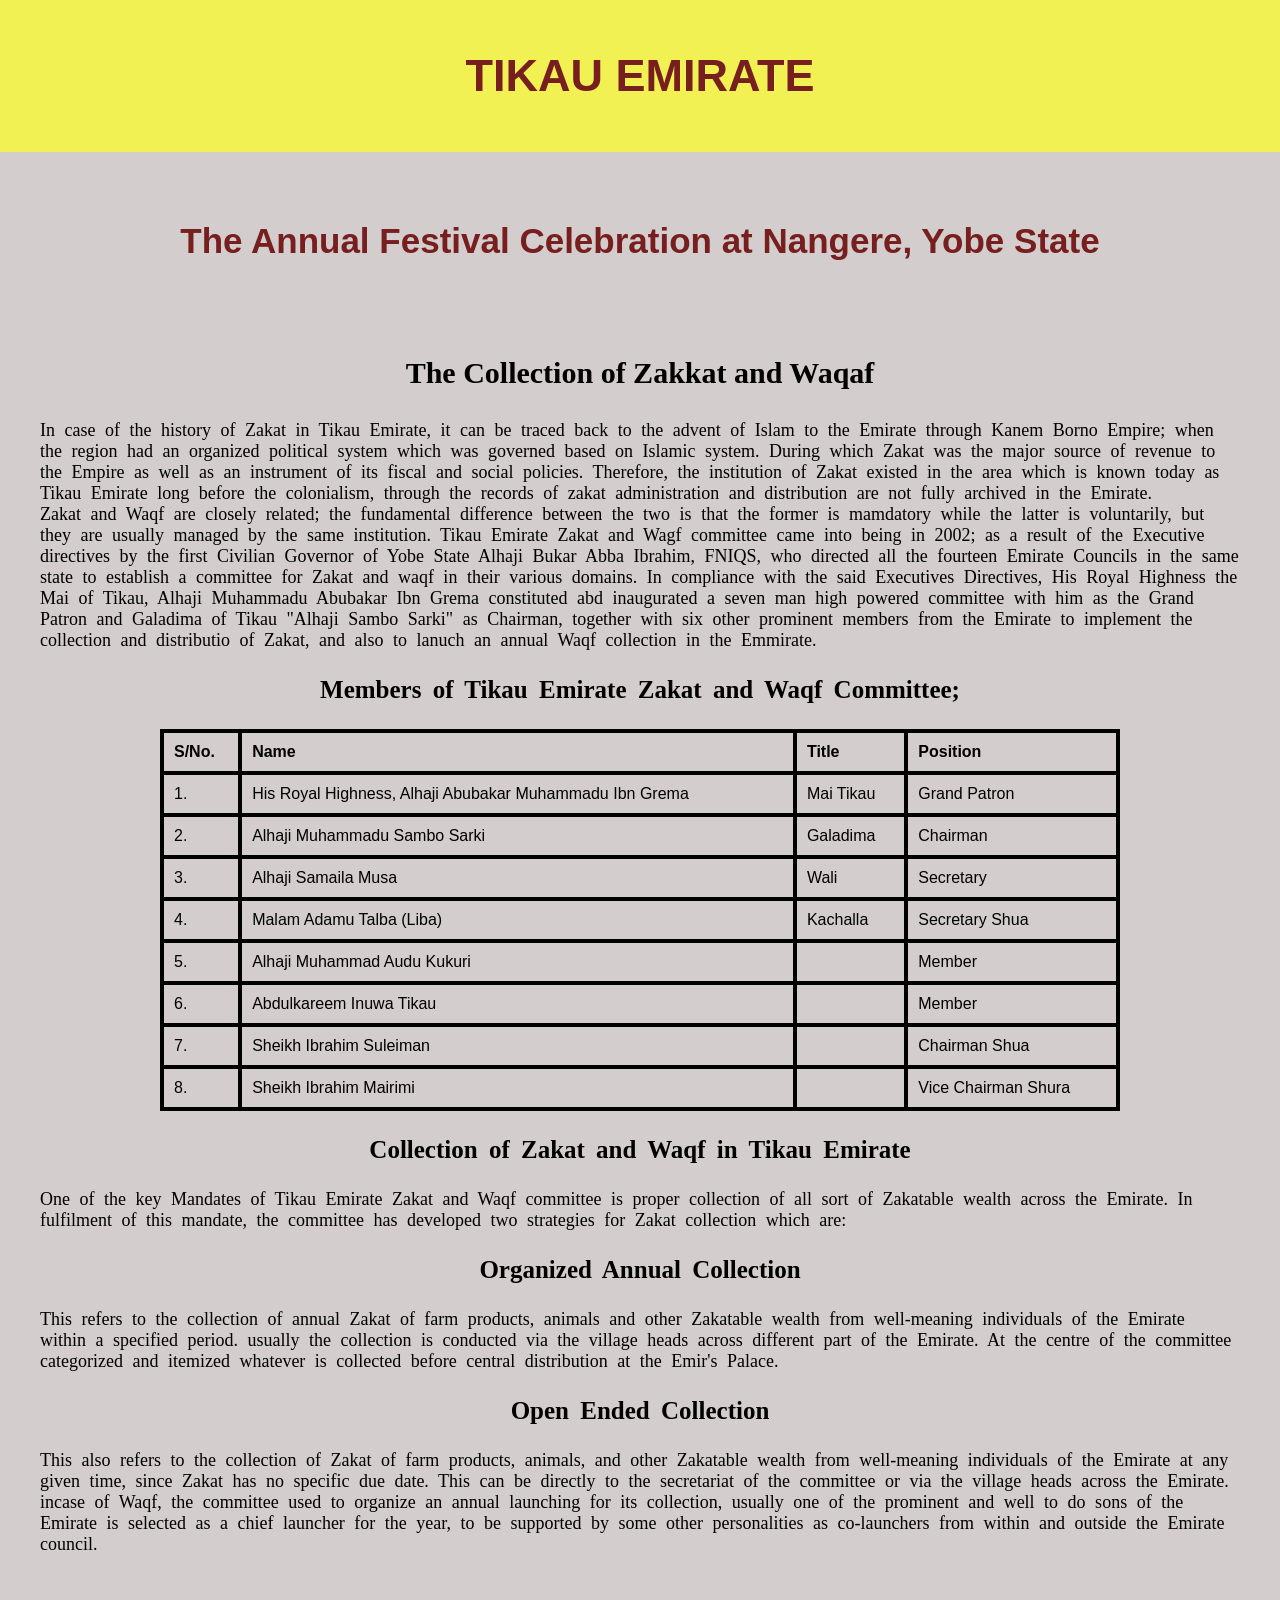
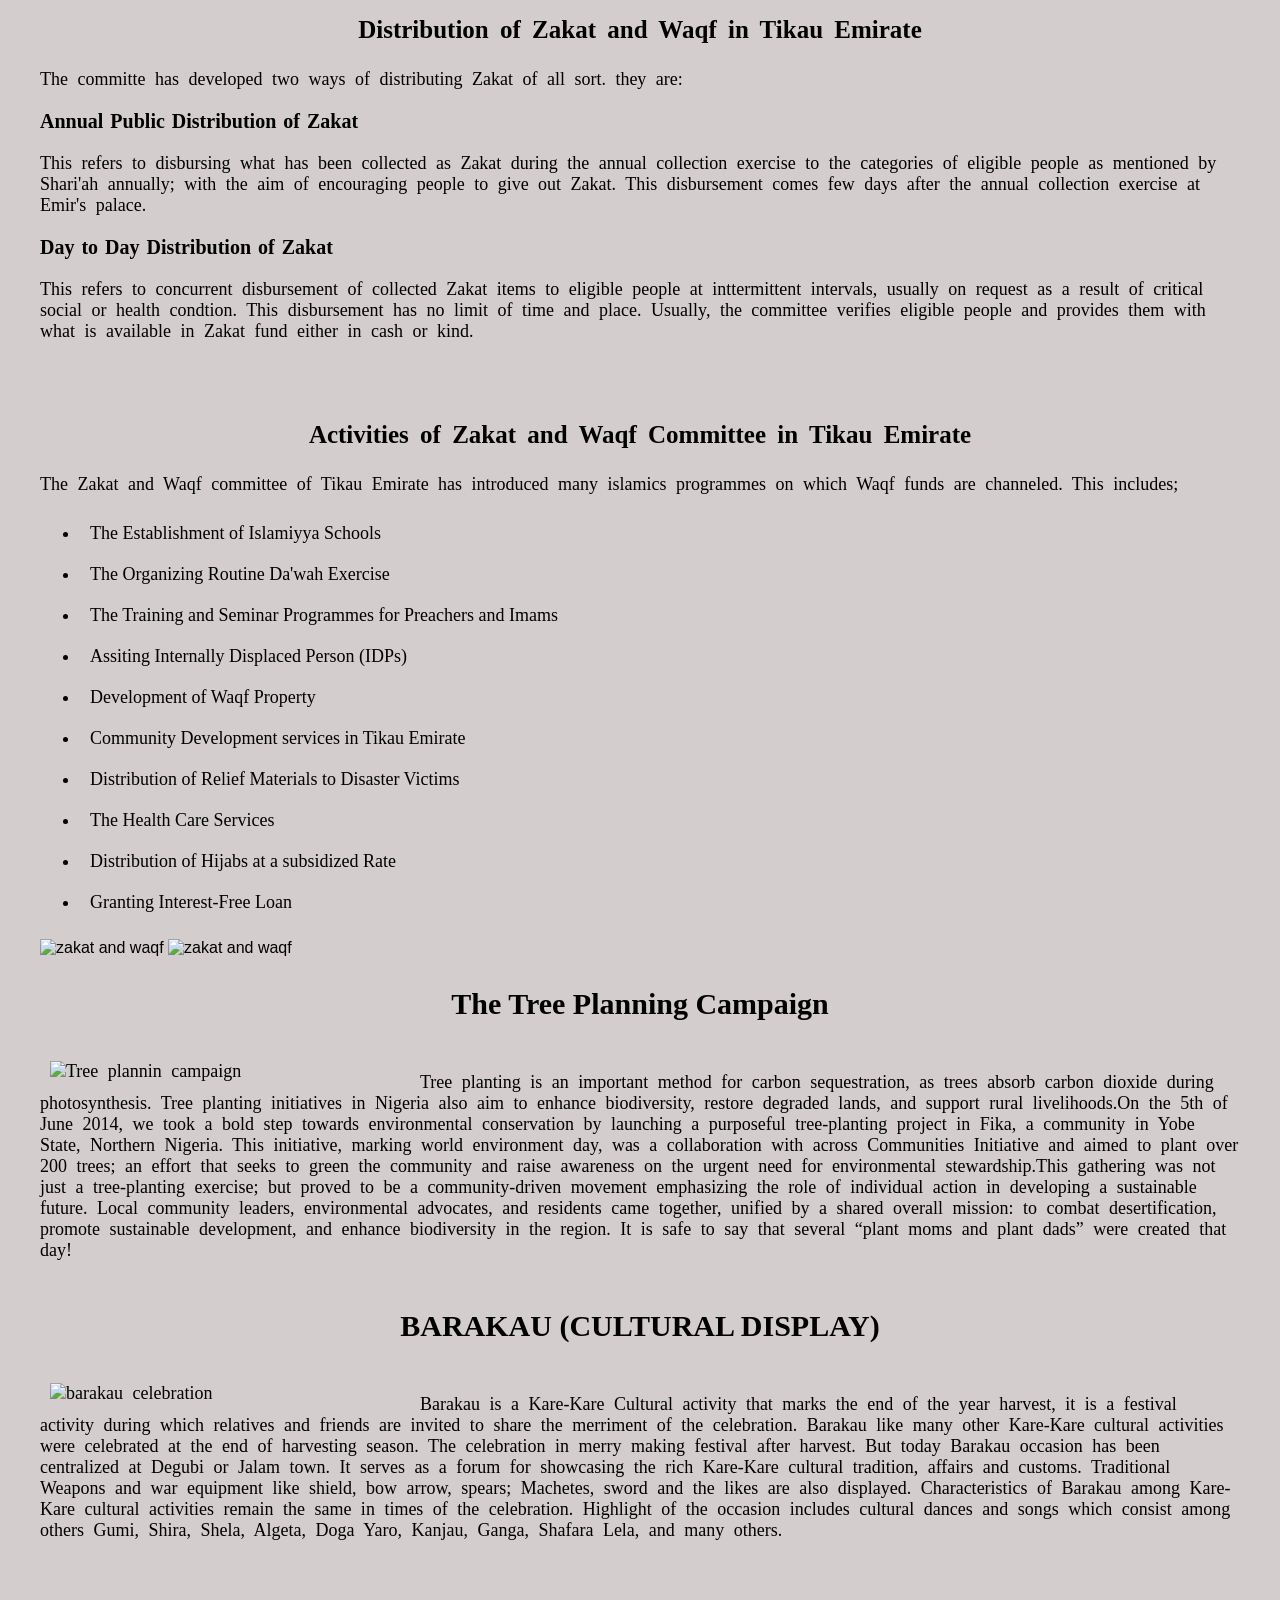
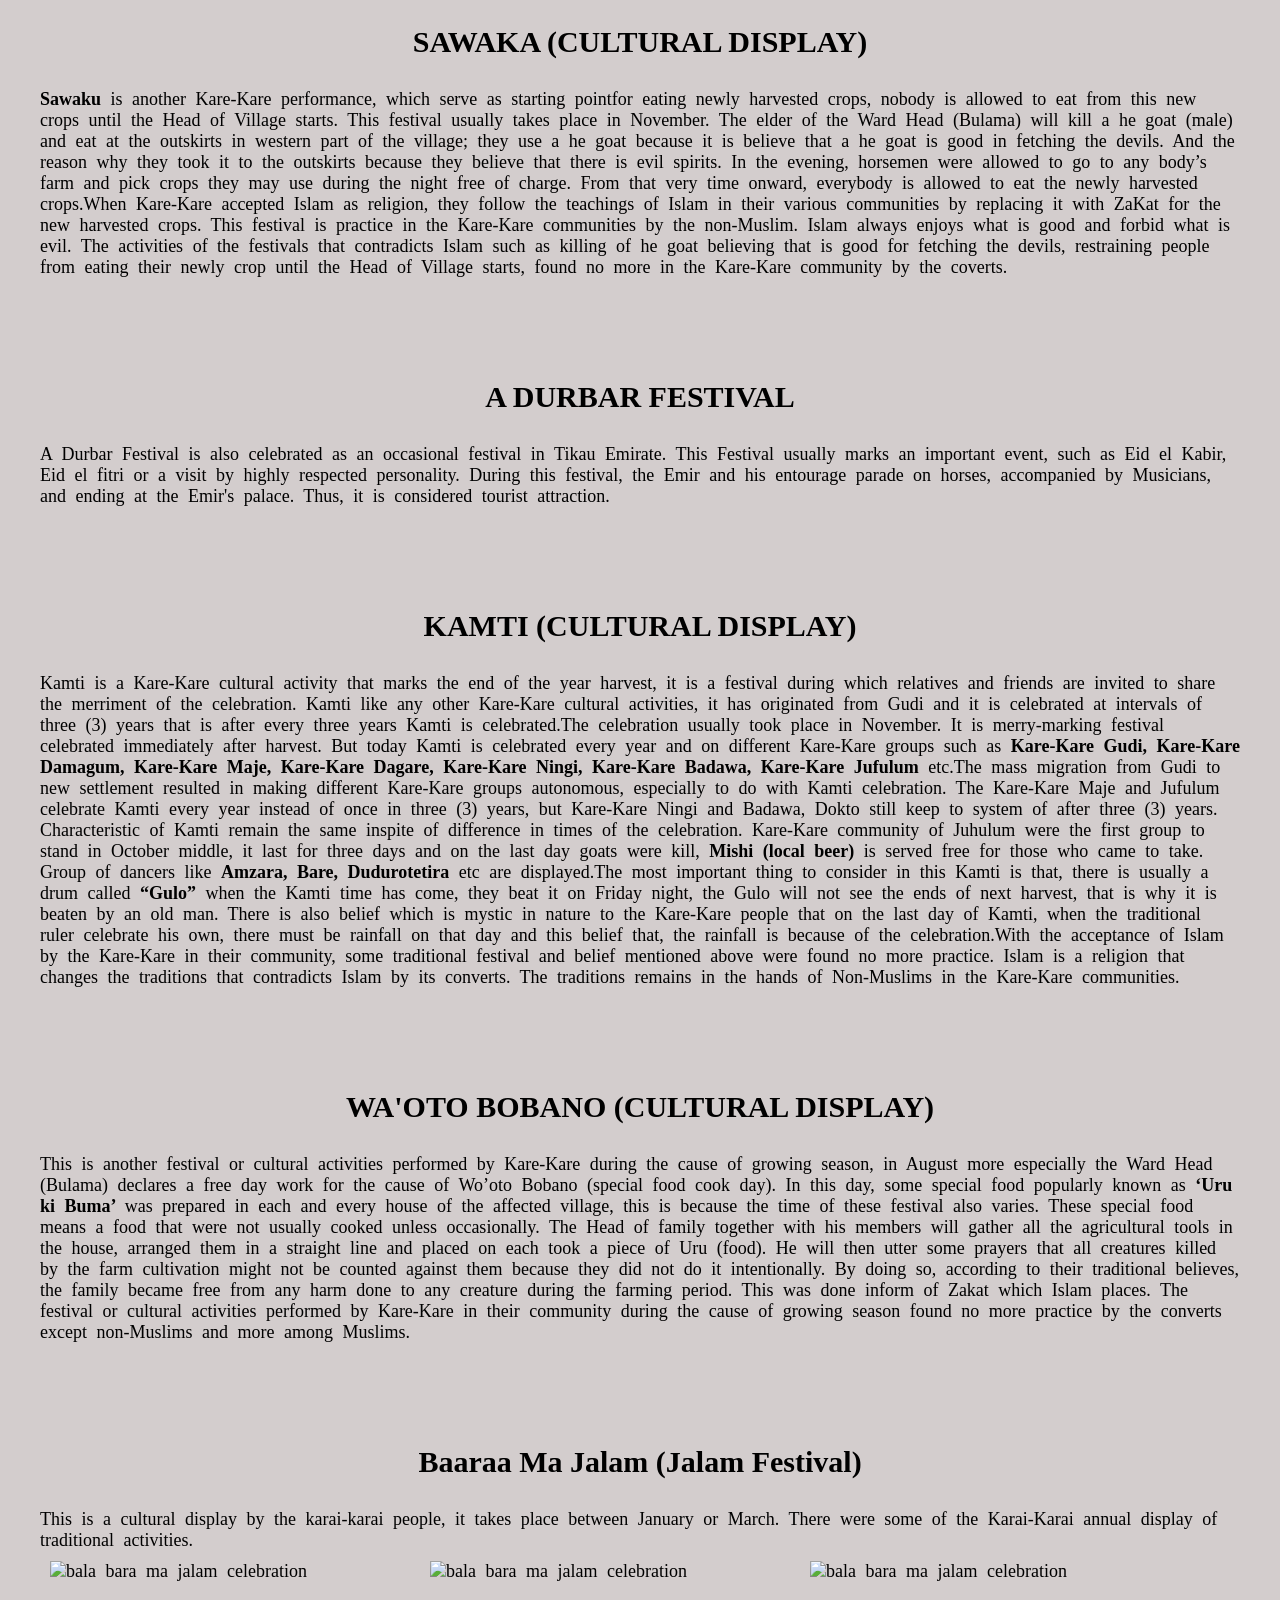
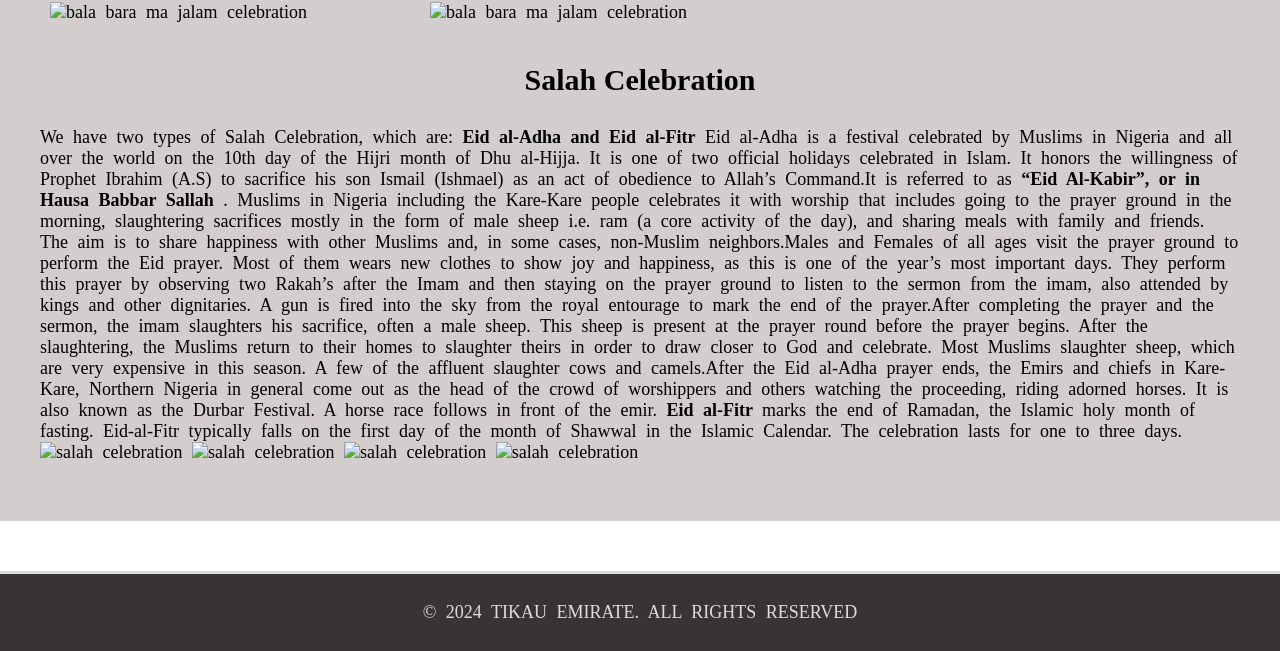
==== festivals.html @ eb9759ce "Add files via upload" ====
<!DOCTYPE html>
<html lang="en">
  <head>
    <meta charset="UTF-8" />
    <meta name="viewport" content="width=device-width, initial-scale=1.0" />
    <title>Tikar Emirate</title>
    <link rel="stylesheet" href="festivals.css" />
  </head>
  <header>
    <h1>TIKAU EMIRATE</h1>
  </header>
  <body>
    <main>
      <h2>The Annual Festival Celebration at Nangere, Yobe State</h2>
      <br />
      <br />
      <h3>The Collection of Zakkat and Waqaf</h3>
      <p>
        In case of the history of Zakat in Tikau Emirate, it can be traced back
        to the advent of Islam to the Emirate through Kanem Borno Empire; when
        the region had an organized political system which was governed based on
        Islamic system. During which Zakat was the major source of revenue to
        the Empire as well as an instrument of its fiscal and social policies.
        Therefore, the institution of Zakat existed in the area which is known
        today as Tikau Emirate long before the colonialism, through the records
        of zakat administration and distribution are not fully archived in the
        Emirate.
        <br />
        Zakat and Waqf are closely related; the fundamental difference between
        the two is that the former is mamdatory while the latter is voluntarily,
        but they are usually managed by the same institution. Tikau Emirate
        Zakat and Wagf committee came into being in 2002; as a result of the
        Executive directives by the first Civilian Governor of Yobe State Alhaji
        Bukar Abba Ibrahim, FNIQS, who directed all the fourteen Emirate
        Councils in the same state to establish a committee for Zakat and waqf
        in their various domains. In compliance with the said Executives
        Directives, His Royal Highness the Mai of Tikau, Alhaji Muhammadu
        Abubakar Ibn Grema constituted abd inaugurated a seven man high powered
        committee with him as the Grand Patron and Galadima of Tikau "Alhaji
        Sambo Sarki" as Chairman, together with six other prominent members from
        the Emirate to implement the collection and distributio of Zakat, and
        also to lanuch an annual Waqf collection in the Emmirate.
        <table border="1">
            <p class="waqf"><b>Members of Tikau Emirate Zakat and Waqf Committee;</b></p>
            <tr>
                <td><b>S/No.</b></td>
                <td><b>Name</b></td>
                <td><b>Title</b></td>
                <td><b>Position</b></td>
            </tr>
            <tr>
                <td> 1. </td>
                <td> His Royal Highness, Alhaji Abubakar Muhammadu Ibn Grema</td>
                <td> Mai Tikau </td>
                <td> Grand Patron </td>
            </tr>
            <tr>
                <td> 2. </td>
                <td> Alhaji Muhammadu Sambo Sarki </td>
                <td> Galadima </td>
                <td> Chairman </td>
            </tr>
            <tr>
                <td> 3. </td>
                <td> Alhaji Samaila Musa </td>
                <td> Wali</td>
                <td> Secretary </td>
            </tr>
            <tr>
                <td> 4. </td>
                <td> Malam Adamu Talba (Liba) </td>
                <td> Kachalla </td>
                <td> Secretary Shua </td>
            </tr>
            <tr>
                <td> 5. </td>
                <td> Alhaji Muhammad Audu Kukuri </td>
                <td></td>
                <td>Member</td>
            </tr>
            <tr>
                <td> 6. </td>
                <td> Abdulkareem Inuwa Tikau </td>
                <td></td>
                <td> Member </td>
            </tr>
            <tr> 
                <td> 7. </td>
                <td> Sheikh Ibrahim Suleiman </td>
                <td></td>
                <td> Chairman Shua</td>
            </tr>
            <tr>
                <td> 8. </td>
                <td> Sheikh Ibrahim Mairimi </td>
                <td></td>
                <td> Vice Chairman Shura</td>
            </tr>
            
        </table>
        <p class="waqf"> <b> Collection of Zakat and Waqf in Tikau Emirate</b></p>
        <p>
        One of the key Mandates of Tikau Emirate Zakat and Waqf committee is proper 
        collection of all sort of Zakatable wealth across the Emirate.
        In fulfilment of this mandate, the committee has developed two strategies for Zakat collection
        which are:
       </p> 
        <p class="waqf"><b> Organized Annual Collection</b></p>
        <p>
        This refers to the collection of annual Zakat of farm products, animals and other Zakatable 
        wealth from well-meaning individuals of the Emirate within a specified period. usually the 
        collection is conducted via the village heads across different part of the Emirate. At the centre 
        of the committee categorized and itemized whatever is collected before central distribution at the Emir's Palace.
        </p>
        <p class="waqf"><b>Open Ended Collection</b></p>
        <p>
        This also refers to the collection of Zakat of farm products, animals, and other Zakatable wealth from 
        well-meaning individuals of the Emirate at any given time, since Zakat has no specific due date. This can 
        be directly to the secretariat of the committee or via the village heads across the Emirate.
        incase of Waqf, the committee used to organize an annual launching for its collection, usually one of the 
        prominent and well to do sons of the Emirate is selected as a chief launcher for the year, to be supported 
        by some other personalities as co-launchers from within and outside the Emirate council.
        </p>
      <br>
      <p class="waqf"><b> Distribution of Zakat and Waqf in Tikau Emirate </b></p>
      <p>
       The committe has developed two ways of distributing Zakat of all sort. they are:
       </p>
       <p class="waqf2"><b> Annual Public Distribution of Zakat </b></p>
       <p>
       This refers to disbursing what has been collected as Zakat during the annual collection exercise to the 
       categories of eligible people as mentioned by Shari'ah annually; with the aim of encouraging people to give
       out Zakat. This disbursement comes few days after the annual collection exercise at Emir's palace.
       </p>
       <p class="waqf2"><b>Day to Day Distribution of Zakat </b></p>
       <p>
       This refers to concurrent disbursement of collected Zakat items to eligible people at inttermittent 
       intervals, usually on request as a result of critical social or health condtion. This disbursement has no limit of time and place.
       Usually, the committee verifies eligible people and provides them with what is available in Zakat fund either in cash or kind.
       </p>
       <br>
       <br>
       <p class="waqf"><b> Activities of Zakat and Waqf Committee in Tikau Emirate </b></p>
       <p>
       The Zakat and Waqf committee of Tikau Emirate has introduced many islamics programmes on which Waqf funds
       are channeled. This includes;
       </p>
       <ul>
        <li> The Establishment of Islamiyya Schools </li>
        <li> The Organizing Routine Da'wah Exercise </li>
        <li> The Training and Seminar Programmes for Preachers and Imams</li>
        <li> Assiting Internally Displaced Person (IDPs) </li>
        <li> Development of Waqf Property </li>
        <li> Community Development services in Tikau Emirate</li>
        <li>Distribution of Relief Materials to Disaster Victims</li>
        <li> The Health Care Services </li>
        <li> Distribution of Hijabs at a subsidized Rate</li>
        <li> Granting Interest-Free Loan </li>
       </ul>
       <img src="images/zakat 3.jpg" alt="zakat and waqf">
       <img src="images/zakat4.jpg" alt="zakat and waqf">
      </p>
      <div class="clr"></div>
      <h3>The Tree Planning Campaign</h3>
      <p>
        <img
          class="tree"
          src="eduimage/tree.jpg"
          alt=" Tree plannin campaign"
        />
        <br />
        Tree planting is an important method for carbon sequestration, as trees
        absorb carbon dioxide during photosynthesis. Tree planting initiatives
        in Nigeria also aim to enhance biodiversity, restore degraded lands, and
        support rural livelihoods.On the 5th of June 2014, we took a bold step
        towards environmental conservation by launching a purposeful
        tree-planting project in Fika, a community in Yobe State, Northern
        Nigeria. This initiative, marking world environment day, was a
        collaboration with across Communities Initiative and aimed to plant over
        200 trees; an effort that seeks to green the community and raise
        awareness on the urgent need for environmental stewardship.This
        gathering was not just a tree-planting exercise; but proved to be a
        community-driven movement emphasizing the role of individual action in
        developing a sustainable future. Local community leaders, environmental
        advocates, and residents came together, unified by a shared overall
        mission: to combat desertification, promote sustainable development, and
        enhance biodiversity in the region. It is safe to say that several
        “plant moms and plant dads” were created that day!
        <br />
      </p>
      <div class="clr"></div>
      <h3>BARAKAU (CULTURAL DISPLAY)</h3>
      <p>
        <img
          class="tree"
          src="eduimage/barakau.jpg"
          alt="barakau celebration"
        />
        <br />
        Barakau is a Kare-Kare Cultural activity that marks the end of the year
        harvest, it is a festival activity during which relatives and friends
        are invited to share the merriment of the celebration. Barakau like many
        other Kare-Kare cultural activities were celebrated at the end of
        harvesting season. The celebration in merry making festival after
        harvest. But today Barakau occasion has been centralized at Degubi or
        Jalam town. It serves as a forum for showcasing the rich Kare-Kare
        cultural tradition, affairs and customs. Traditional Weapons and war
        equipment like shield, bow arrow, spears; Machetes, sword and the likes
        are also displayed. Characteristics of Barakau among Kare-Kare cultural
        activities remain the same in times of the celebration. Highlight of the
        occasion includes cultural dances and songs which consist among others
        Gumi, Shira, Shela, Algeta, Doga Yaro, Kanjau, Ganga, Shafara Lela, and
        many others.
      </p>
      <br />
      <br />
      <h3>SAWAKA (CULTURAL DISPLAY)</h3>
      <p>
        <b>Sawaku</b> is another Kare-Kare performance, which serve as starting
        pointfor eating newly harvested crops, nobody is allowed to eat from
        this new crops until the Head of Village starts. This festival usually
        takes place in November. The elder of the Ward Head (Bulama) will kill a
        he goat (male) and eat at the outskirts in western part of the village;
        they use a he goat because it is believe that a he goat is good in
        fetching the devils. And the reason why they took it to the outskirts
        because they believe that there is evil spirits. In the evening,
        horsemen were allowed to go to any body’s farm and pick crops they may
        use during the night free of charge. From that very time onward,
        everybody is allowed to eat the newly harvested crops.When Kare-Kare
        accepted Islam as religion, they follow the teachings of Islam in their
        various communities by replacing it with ZaKat for the new harvested
        crops. This festival is practice in the Kare-Kare communities by the
        non-Muslim. Islam always enjoys what is good and forbid what is evil.
        The activities of the festivals that contradicts Islam such as killing
        of he goat believing that is good for fetching the devils, restraining
        people from eating their newly crop until the Head of Village starts,
        found no more in the Kare-Kare community by the coverts.
      </p>
      <br />
      <br />
      <br />
      <h3>A DURBAR FESTIVAL </h3>
      <P>
        A Durbar Festival is also celebrated as an occasional festival in Tikau Emirate.
        This Festival usually marks an important event, such as Eid el Kabir, Eid el fitri 
        or a  visit by highly respected personality. During this festival, the Emir and his entourage
        parade on horses, accompanied by Musicians, and ending at the Emir's palace. Thus, it is considered
        tourist attraction.
      </p>
      <br />
      <br />
      <br />
      <h3>KAMTI (CULTURAL DISPLAY)</h3>
      <p>
        Kamti is a Kare-Kare cultural activity that marks the end of the year
        harvest, it is a festival during which relatives and friends are invited
        to share the merriment of the celebration. Kamti like any other
        Kare-Kare cultural activities, it has originated from Gudi and it is
        celebrated at intervals of three (3) years that is after every three
        years Kamti is celebrated.The celebration usually took place in
        November. It is merry-marking festival celebrated immediately after
        harvest. But today Kamti is celebrated every year and on different
        Kare-Kare groups such as
        <b
          >Kare-Kare Gudi, Kare-Kare Damagum, Kare-Kare Maje, Kare-Kare Dagare,
          Kare-Kare Ningi, Kare-Kare Badawa, Kare-Kare Jufulum </b
        >etc.The mass migration from Gudi to new settlement resulted in making
        different Kare-Kare groups autonomous, especially to do with Kamti
        celebration. The Kare-Kare Maje and Jufulum celebrate Kamti every year
        instead of once in three (3) years, but Kare-Kare Ningi and Badawa,
        Dokto still keep to system of after three (3) years. Characteristic of
        Kamti remain the same inspite of difference in times of the celebration.
        Kare-Kare community of Juhulum were the first group to stand in October
        middle, it last for three days and on the last day goats were kill,<b>
          Mishi (local beer)</b
        >
        is served free for those who came to take. Group of dancers like
        <b>Amzara, Bare, Dudurotetira </b> etc are displayed.The most important
        thing to consider in this Kamti is that, there is usually a drum called
        <b>“Gulo”</b> when the Kamti time has come, they beat it on Friday
        night, the Gulo will not see the ends of next harvest, that is why it is
        beaten by an old man. There is also belief which is mystic in nature to
        the Kare-Kare people that on the last day of Kamti, when the traditional
        ruler celebrate his own, there must be rainfall on that day and this
        belief that, the rainfall is because of the celebration.With the
        acceptance of Islam by the Kare-Kare in their community, some
        traditional festival and belief mentioned above were found no more
        practice. Islam is a religion that changes the traditions that
        contradicts Islam by its converts. The traditions remains in the hands
        of Non-Muslims in the Kare-Kare communities.
        <img src="" alt="" />
      </p>
      <br />
      <br />
      <br />
      <h3>WA'OTO BOBANO (CULTURAL DISPLAY)</h3>
      <p>
        This is another festival or cultural activities performed by Kare-Kare
        during the cause of growing season, in August more especially the Ward
        Head (Bulama) declares a free day work for the cause of Wo’oto Bobano
        (special food cook day). In this day, some special food popularly known
        as <b>‘Uru ki Buma’ </b> was prepared in each and every house of the
        affected village, this is because the time of these festival also
        varies. These special food means a food that were not usually cooked
        unless occasionally. The Head of family together with his members will
        gather all the agricultural tools in the house, arranged them in a
        straight line and placed on each took a piece of Uru (food). He will
        then utter some prayers that all creatures killed by the farm
        cultivation might not be counted against them because they did not do it
        intentionally. By doing so, according to their traditional believes, the
        family became free from any harm done to any creature during the farming
        period. This was done inform of Zakat which Islam places. The festival
        or cultural activities performed by Kare-Kare in their community during
        the cause of growing season found no more practice by the converts
        except non-Muslims and more among Muslims.
      </p>
      <br />
      <br />
      <br />
      <h3>Baaraa Ma Jalam (Jalam Festival)</h3>
      <p>
        This is a cultural display by the karai-karai people, it takes place
        between January or March. There were some of the Karai-Karai annual display of traditional activities.
        <br />
        <img
          class="tree"
          src="eduimage/bala1.jpg"
          alt="bala bara ma jalam celebration"
        />
        <img
          class="tree"
          src="eduimage/bala2.jpg"
          alt="bala bara ma jalam celebration"
        />
        <img
          class="tree"
          src="eduimage/bala3.jpg"
          alt="bala bara ma jalam celebration"
        />
        <img
          class="tree"
          src="eduimage/bala5.jpg"
          alt="bala bara ma jalam celebration"
        />
        <img
          class="tree"
          src="eduimage/bala6.jpg"
          alt="bala bara ma jalam celebration"
        />
      </p>
      <div class="clr"></div>
      <h3>Salah Celebration</h3>
      <p>
        We have two types of Salah Celebration, which are:
        <b>Eid al-Adha and Eid al-Fitr</b>
        Eid al-Adha is a festival celebrated by Muslims in Nigeria and all over
        the world on the 10th day of the Hijri month of Dhu al-Hijja. It is one
        of two official holidays celebrated in Islam. It honors the willingness
        of Prophet Ibrahim (A.S) to sacrifice his son Ismail (Ishmael) as an act
        of obedience to Allah’s Command.It is referred to as
        <b> “Eid Al-Kabir”, or in Hausa Babbar Sallah </b>. Muslims in Nigeria
        including the Kare-Kare people celebrates it with worship that includes
        going to the prayer ground in the morning, slaughtering sacrifices
        mostly in the form of male sheep i.e. ram (a core activity of the day),
        and sharing meals with family and friends. The aim is to share happiness
        with other Muslims and, in some cases, non-Muslim neighbors.Males and
        Females of all ages visit the prayer ground to perform the Eid prayer.
        Most of them wears new clothes to show joy and happiness, as this is one
        of the year’s most important days. They perform this prayer by observing
        two Rakah’s after the Imam and then staying on the prayer ground to
        listen to the sermon from the imam, also attended by kings and other
        dignitaries. A gun is fired into the sky from the royal entourage to
        mark the end of the prayer.After completing the prayer and the sermon,
        the imam slaughters his sacrifice, often a male sheep. This sheep is
        present at the prayer round before the prayer begins. After the
        slaughtering, the Muslims return to their homes to slaughter theirs in
        order to draw closer to God and celebrate. Most Muslims slaughter sheep,
        which are very expensive in this season. A few of the affluent slaughter
        cows and camels.After the Eid al-Adha prayer ends, the Emirs and chiefs
        in Kare-Kare, Northern Nigeria in general come out as the head of the
        crowd of worshippers and others watching the proceeding, riding adorned
        horses. It is also known as the Durbar Festival. A horse race follows in
        front of the emir.<b> Eid al-Fitr </b> marks the end of Ramadan, the
        Islamic holy month of fasting. Eid-al-Fitr typically falls on the first
        day of the month of Shawwal in the Islamic Calendar. The celebration
        lasts for one to three days.
        <br />
        <im src="images/salatim1.jpg"alt="salah clebration"/>
        <img src="images/salahim.jpg" alt="salah celebration" />
        <img src="images/salahim3.jpg" alt="salah celebration" />
        <img src="images/salahim4.jpg" alt="salah celebration" />
        <img src="images/salahim6.jpg" alt="salah celebration" />
      </p>
    </main>
    <footer>
      <p>&copy; 2024 TIKAU EMIRATE. ALL RIGHTS RESERVED</p>
    </footer>
  </body>
</html>
---- festivals.css ----
body {
  font-family: sans-serif;
  margin: 0;
  padding: 0;
}
header {
  background-color: rgb(241, 241, 83);
  color: #771e1e;
  padding: 20px;
  text-align: center;
}
h1 {
  font-weight: 300%;
  color: #771e1e;
  font-size: 45px;
}
h2 {
  color: #771e1e;
  font-size: 35px;
  text-align: center;
}
h3 {
  font-size: 30px;
  text-align: center;
  font-family: Georgia, "Times New Roman", Times, serif;
}

p {
  font-size: 18px;
  font-family: "Times New Roman", Times, serif;
  word-spacing: 5px;
}
main {
  background-color: rgb(211, 205, 205);
  padding: 40px;
  margin-bottom: 50px;
}
img {
  width: 40%;
  height: auto;
}
table {
  border-collapse: collapse;
  border: 3px solid black;
  width: 80%;
  margin: 20px auto;
}
th,
td {
  border: 4px solid black;
  padding: 10px;
  text-align: left;
  font-size: 16px;
  font-family: Verdana, Geneva, Tahoma, sans-serif;
}
th {
  background-color: #f0f0f0;
}
ul li {
  font-size: 18px;
  font-family: "Times New Roman", Times, serif;
  padding: 10px;
}
.waqf {
  font-size: 25px;
  text-align: center;
}
.waqf2 {
  font-size: 20px;
  word-spacing: 2px;
}
.clr {
  clear: both;
}
.tree {
  width: 30%;
  height: auto;
  float: left;
  padding: 10px;
}

footer {
  background-color: #383434;
  padding: 10px;
  border-top: 3px solid #ddd;
  clear: both;
  text-align: center;
  color: #ddd;
  font-size: 19x;
}
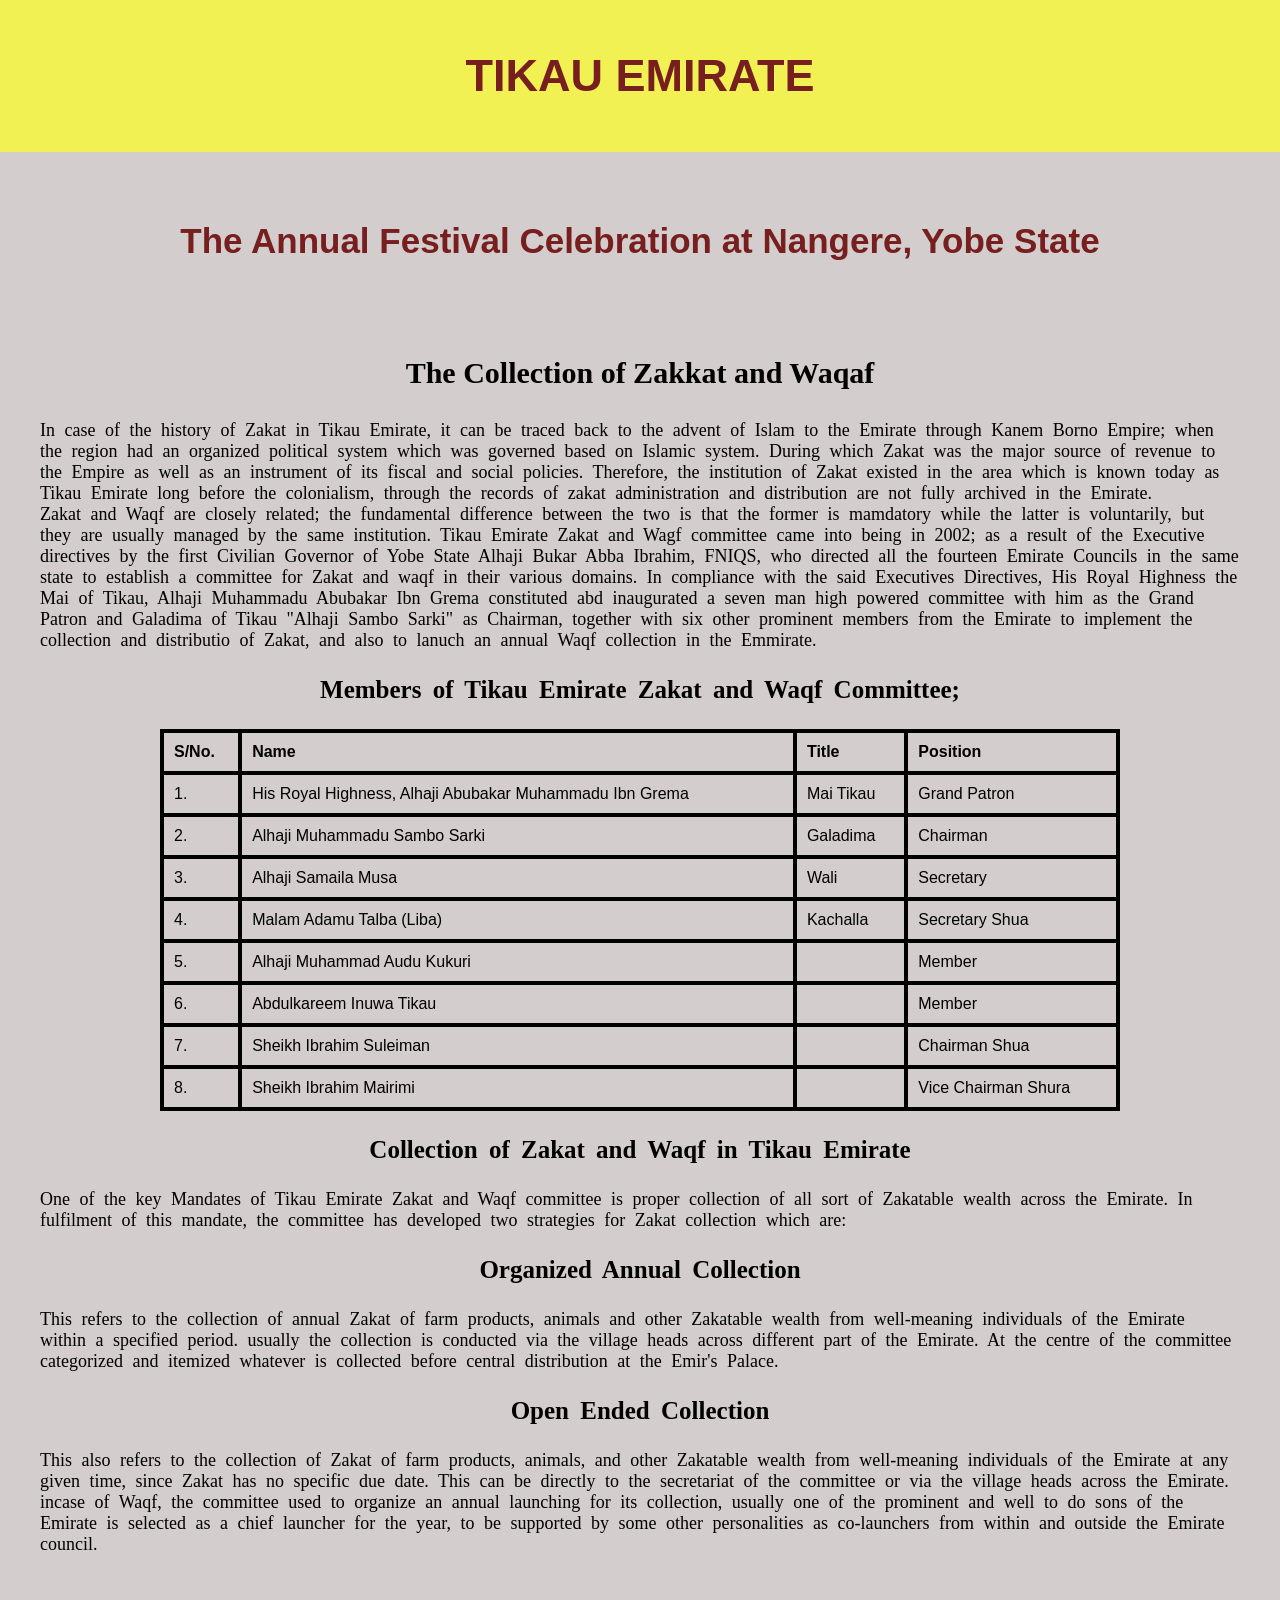
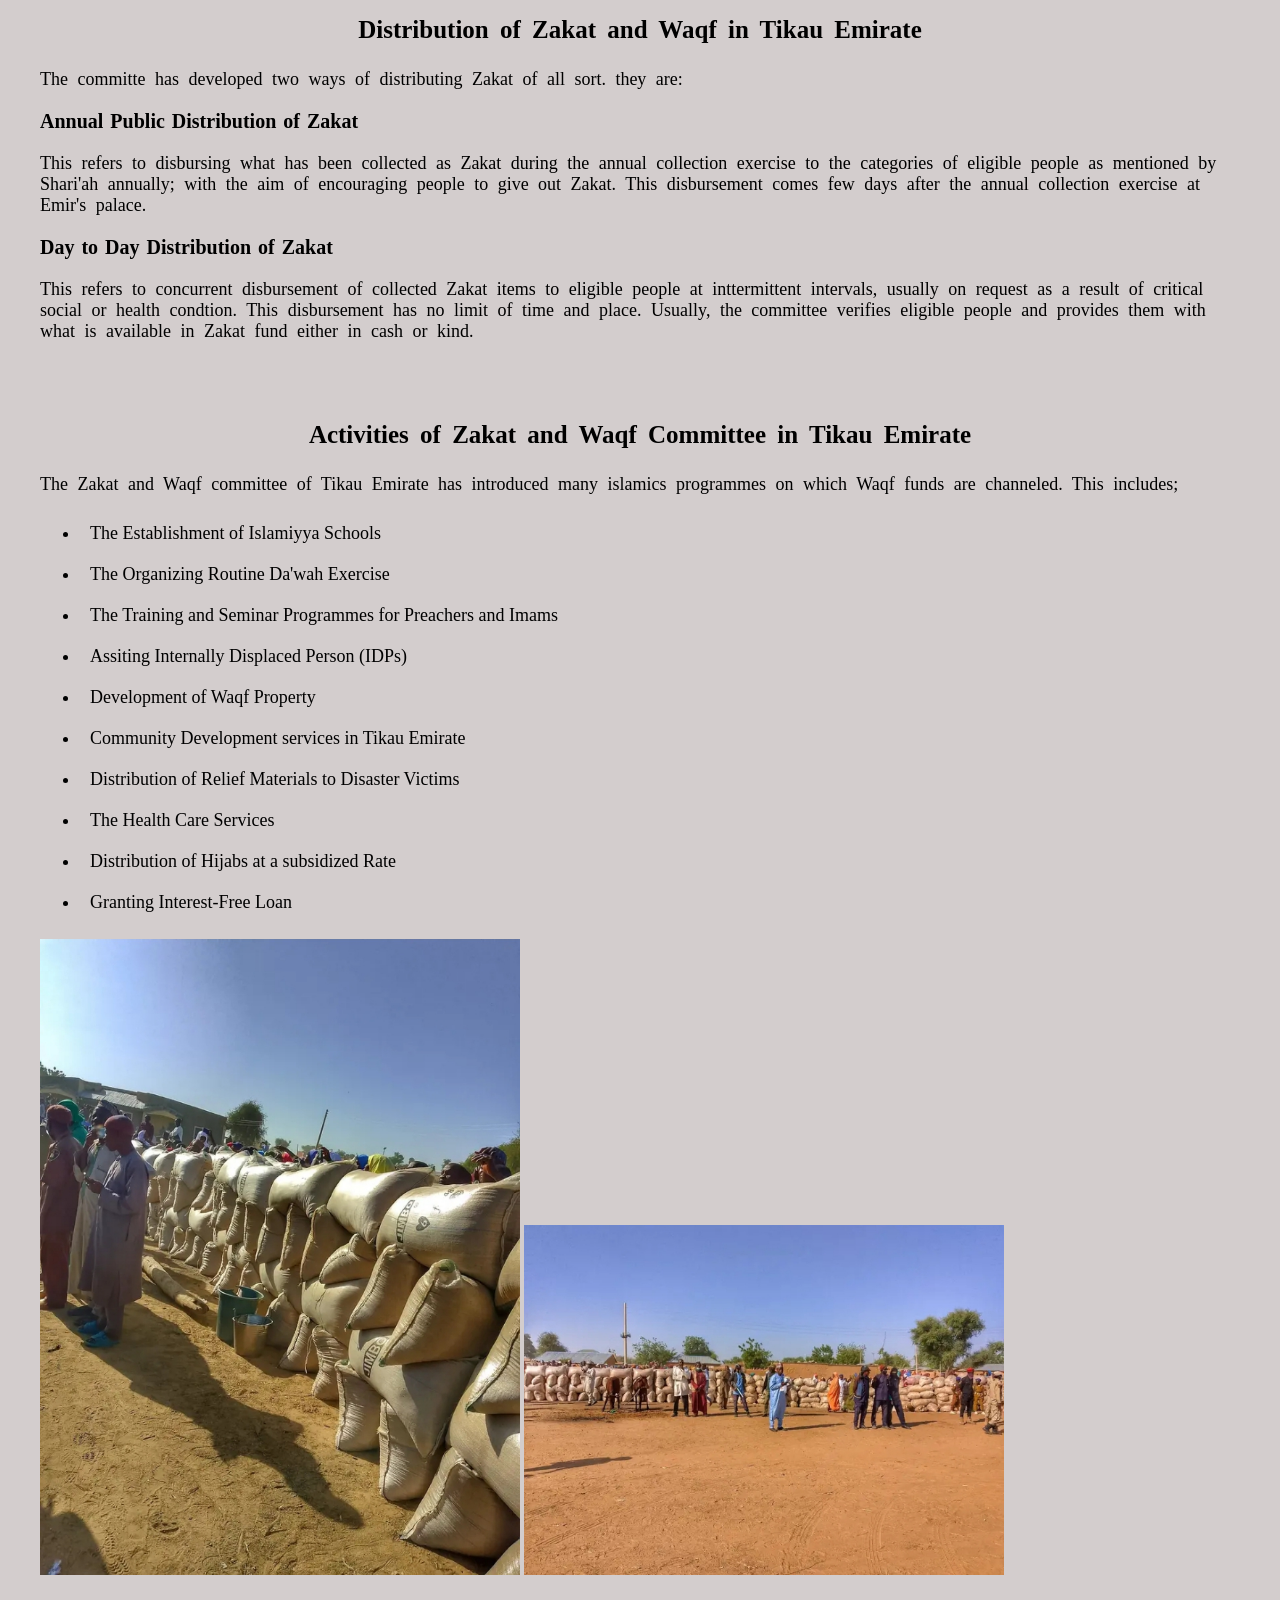
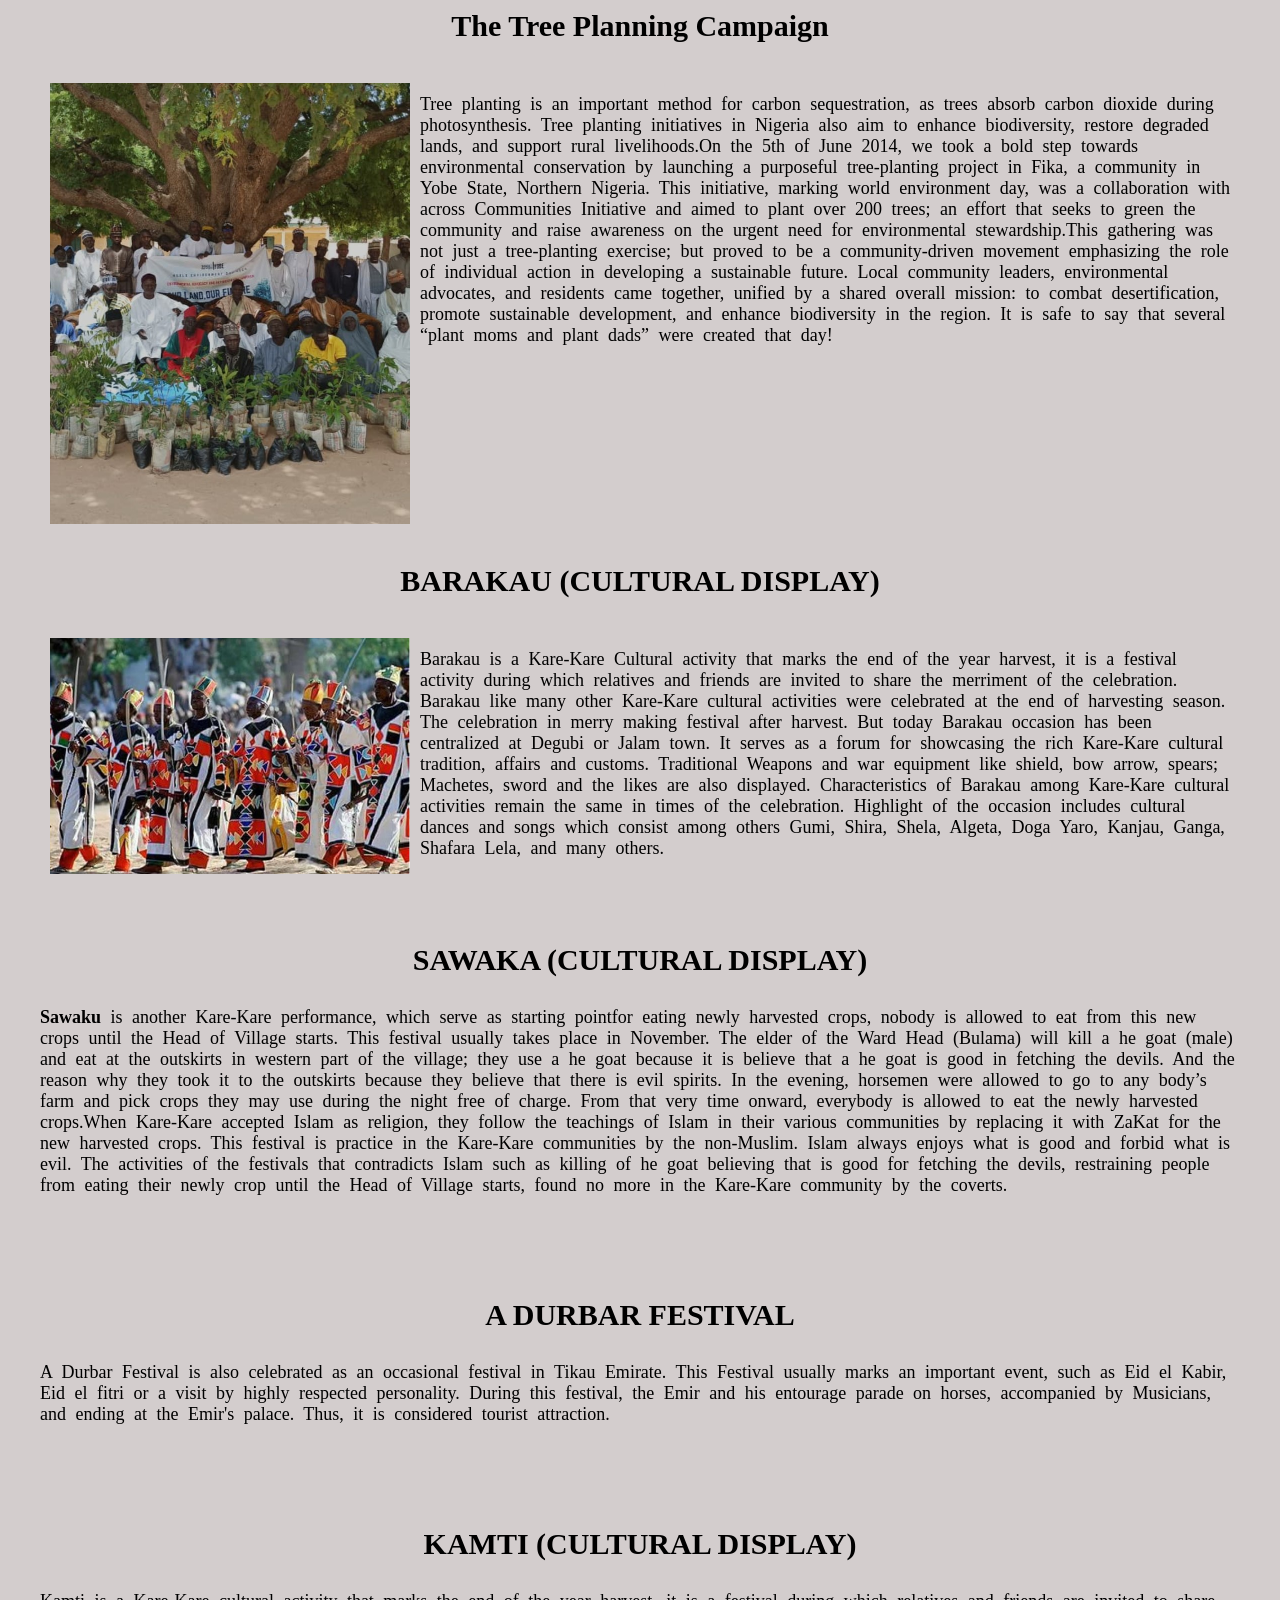
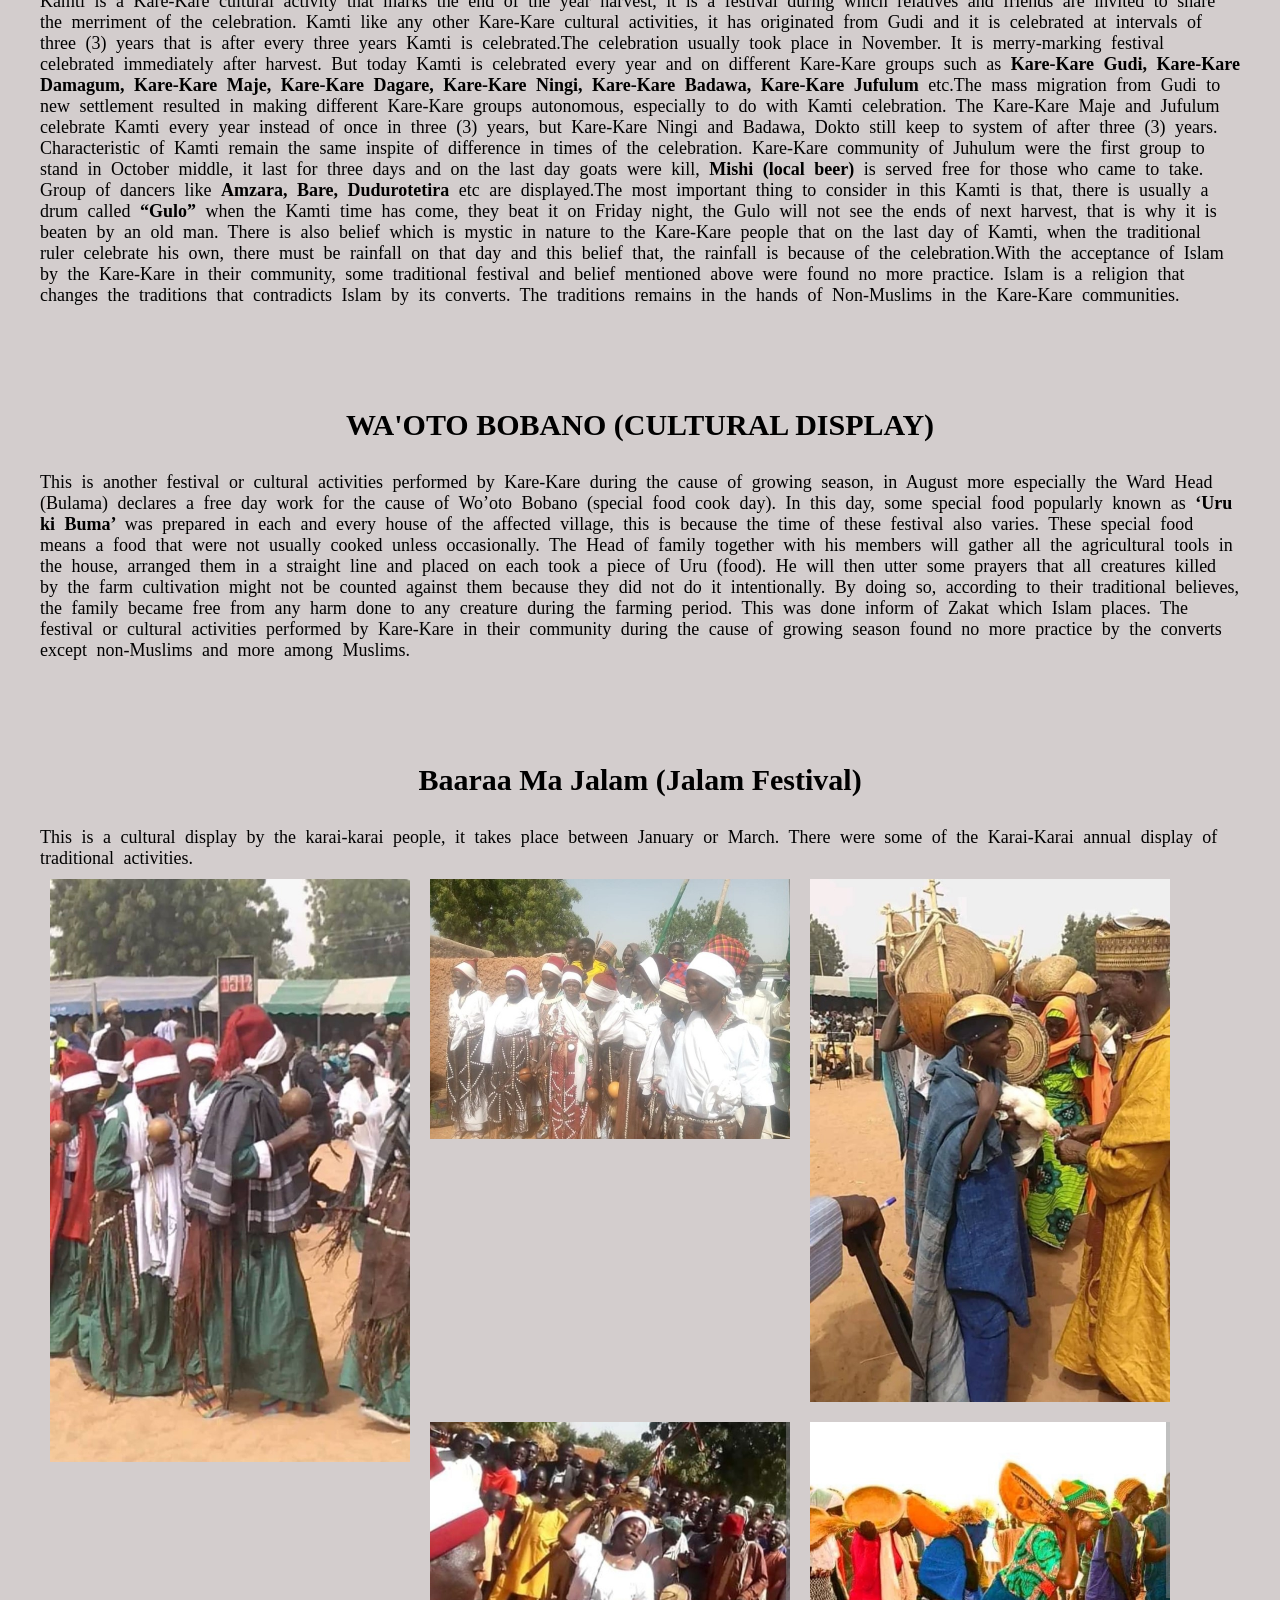
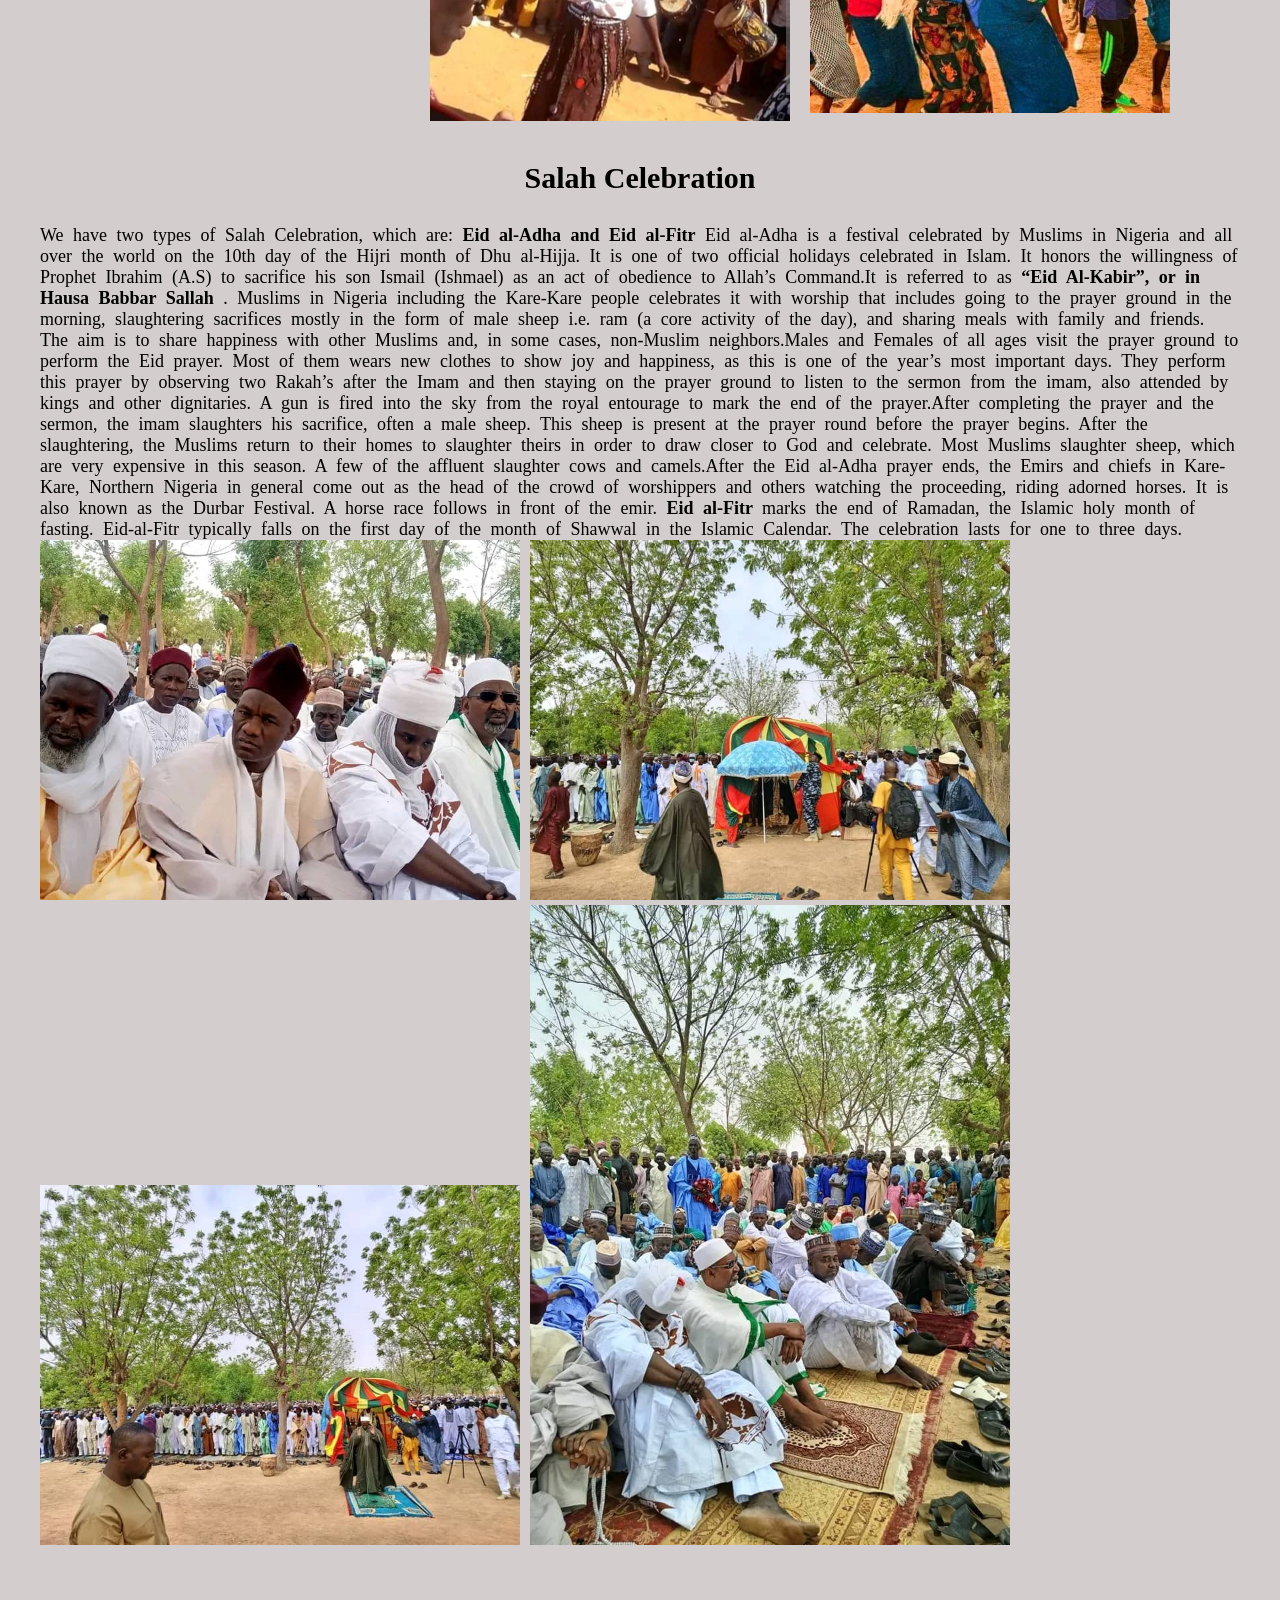
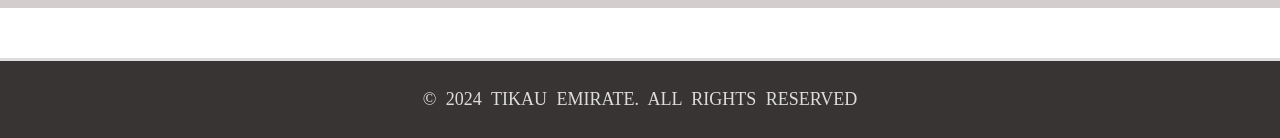
==== commit ab427e98: "Add files via upload" ====
--- a/festivals.html
+++ b/festivals.html
@@ -165,7 +165,7 @@
       <p>
         <img
           class="tree"
-          src="eduimage/tree.jpg"
+          src="festival/tree.jpg"
           alt=" Tree plannin campaign"
         />
         <br />
@@ -193,7 +193,7 @@
       <p>
         <img
           class="tree"
-          src="eduimage/barakau.jpg"
+          src="festival/barakau.jpg"
           alt="barakau celebration"
         />
         <br />
@@ -324,27 +324,27 @@
         <br />
         <img
           class="tree"
-          src="eduimage/bala1.jpg"
-          alt="bala bara ma jalam celebration"
-        />
-        <img
-          class="tree"
-          src="eduimage/bala2.jpg"
-          alt="bala bara ma jalam celebration"
-        />
-        <img
-          class="tree"
-          src="eduimage/bala3.jpg"
-          alt="bala bara ma jalam celebration"
-        />
-        <img
-          class="tree"
-          src="eduimage/bala5.jpg"
-          alt="bala bara ma jalam celebration"
-        />
-        <img
-          class="tree"
-          src="eduimage/bala6.jpg"
+          src="festival/bala1.jpg"
+          alt="bala bara ma jalam celebration"
+        />
+        <img
+          class="tree"
+          src="festival/bala2.jpg"
+          alt="bala bara ma jalam celebration"
+        />
+        <img
+          class="tree"
+          src="festival/bala3.jpg"
+          alt="bala bara ma jalam celebration"
+        />
+        <img
+          class="tree"
+          src="festival/bala4.jpg"
+          alt="bala bara ma jalam celebration"
+        />
+        <img
+          class="tree"
+          src="festival/bala6.jpg"
           alt="bala bara ma jalam celebration"
         />
       </p>
